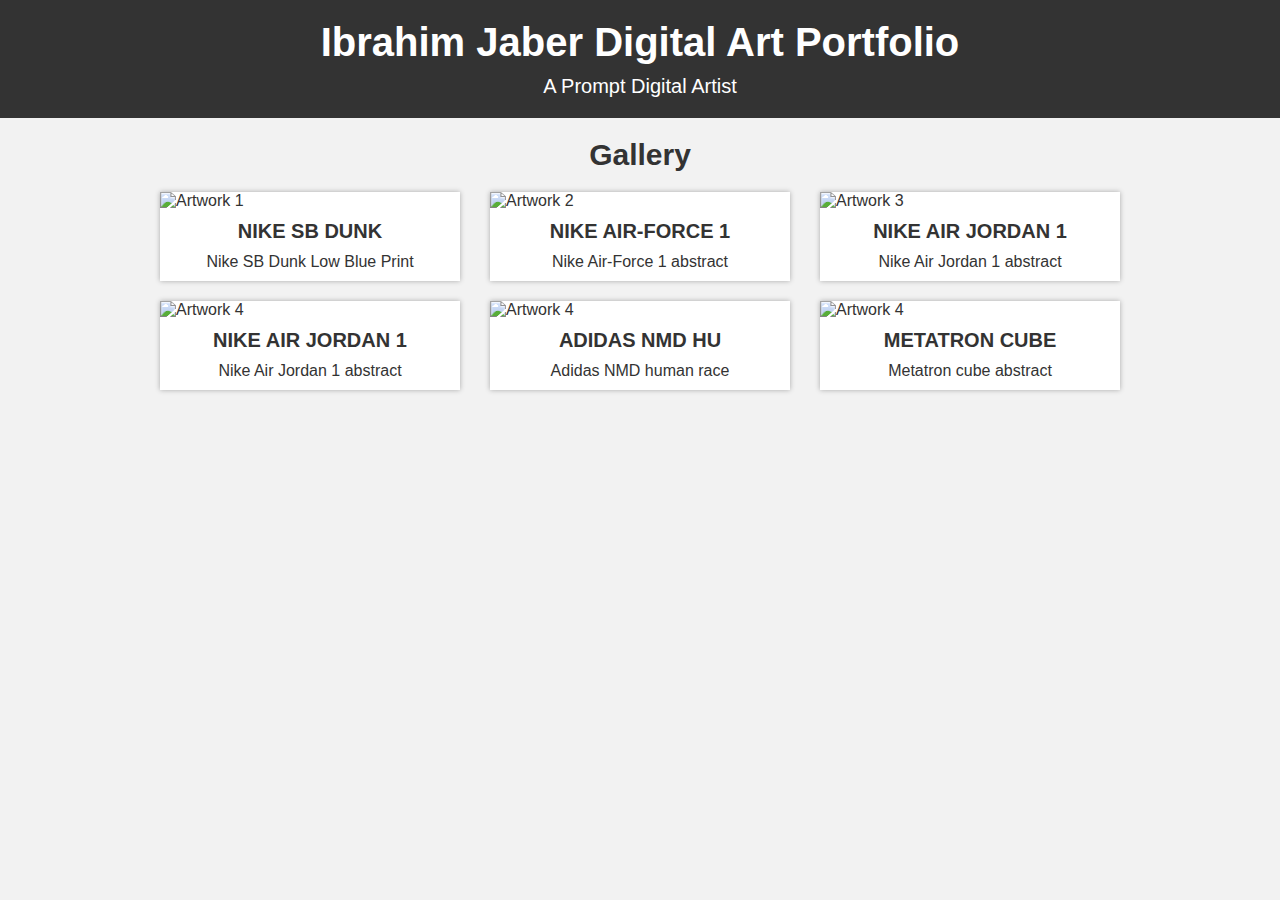
==== index.html @ abea9fb3 "Create index.html" ====
<!DOCTYPE html>
<html>
  <head>
    <meta charset="UTF-8" />
    <title>My Digital Art Portfolio</title>
    <style>
      * {
        box-sizing: border-box;
        margin: 0;
        padding: 0;
      }

      body {
        font-family: Arial, sans-serif;
        background-color: #f2f2f2;
        color: #333;
      }

      header {
        background-color: #333;
        color: #fff;
        padding: 20px;
        text-align: center;
      }

      h1 {
        font-size: 40px;
        margin-bottom: 10px;
      }

      p {
        font-size: 20px;
      }

      .container {
        max-width: 1000px;
        margin: 0 auto;
        padding: 20px;
      }

      h2 {
        font-size: 30px;
        margin-bottom: 20px;
        text-align: center;
      }

      .gallery {
        list-style: none;
        display: flex;
        flex-wrap: wrap;
        justify-content: space-between;
        align-items: center;
        margin-top: 20px;
      }

      .gallery li {
        flex-basis: calc(33.33% - 20px);
        margin-bottom: 20px;
        background-color: #fff;
        box-shadow: 0px 0px 5px 0px rgba(0, 0, 0, 0.3);
        overflow: hidden;
      }

      .gallery img {
        display: block;
        width: 100%;
        height: auto;
        transition: transform 0.3s ease-in-out;
      }

      .gallery img:hover {
        transform: scale(1.1);
      }

      .gallery h2 {
        font-size: 20px;
        font-weight: bold;
        margin: 10px;
        text-align: center;
      }

      .gallery p {
        font-size: 16px;
        margin: 10px;
        text-align: center;
      }
    </style>
  </head>
  <body>
    <header>
      <h1>Ibrahim Jaber Digital Art Portfolio</h1>
      <p>A Prompt Digital Artist</p>
    </header>
    <div class="container">
      <h2>Gallery</h2>
      <ul class="gallery">
        <li>
          <img
            src="https://cdn.midjourney.com/3dabcbf0-466f-40f3-8439-ecabcb28171b/0_0.png"
            alt="Artwork 1"
          />
          <h2>NIKE SB DUNK</h2>
          <p>Nike SB Dunk Low Blue Print</p>
        </li>

        <li>
          <img
            src="https://cdn.midjourney.com/aa0c0c64-c698-4795-860a-59872d05d14d/0_0.png"
            alt="Artwork 2"
          />
          <h2>NIKE AIR-FORCE 1</h2>
          <p>Nike Air-Force 1 abstract</p>
        </li>
        <li>
          <img
            src="https://cdn.midjourney.com/ab24501c-b0d7-4af2-800b-014ddfc85faf/grid_0.png"
            alt="Artwork 3"
          />
          <h2>NIKE AIR JORDAN 1</h2>
          <p>Nike Air Jordan 1 abstract</p>
        </li>
        <li>
          <img
            src="https://cdn.midjourney.com/eb5a5ac6-7e0d-4872-bfd2-1031306d101c/grid_0.png"
            alt="Artwork 4"
          />
          <h2>NIKE AIR JORDAN 1</h2>
          <p>Nike Air Jordan 1 abstract</p>
        </li>
        <li>
          <img
            src="https://cdn.midjourney.com/b8852e74-b1f6-4ca3-84a7-7736b9255b00/grid_0.png"
            alt="Artwork 4"
          />
          <h2>ADIDAS NMD HU</h2>
          <p>Adidas NMD human race</p>
        </li>
        <li>
          <img
            src="https://cdn.midjourney.com/568f0421-7470-4d71-9240-9274540d715c/grid_0.png"
            alt="Artwork 4"
          />
          <h2>METATRON CUBE</h2>
          <p>Metatron cube abstract</p>
        </li>
      </ul>
    </div>
  </body>
</html>
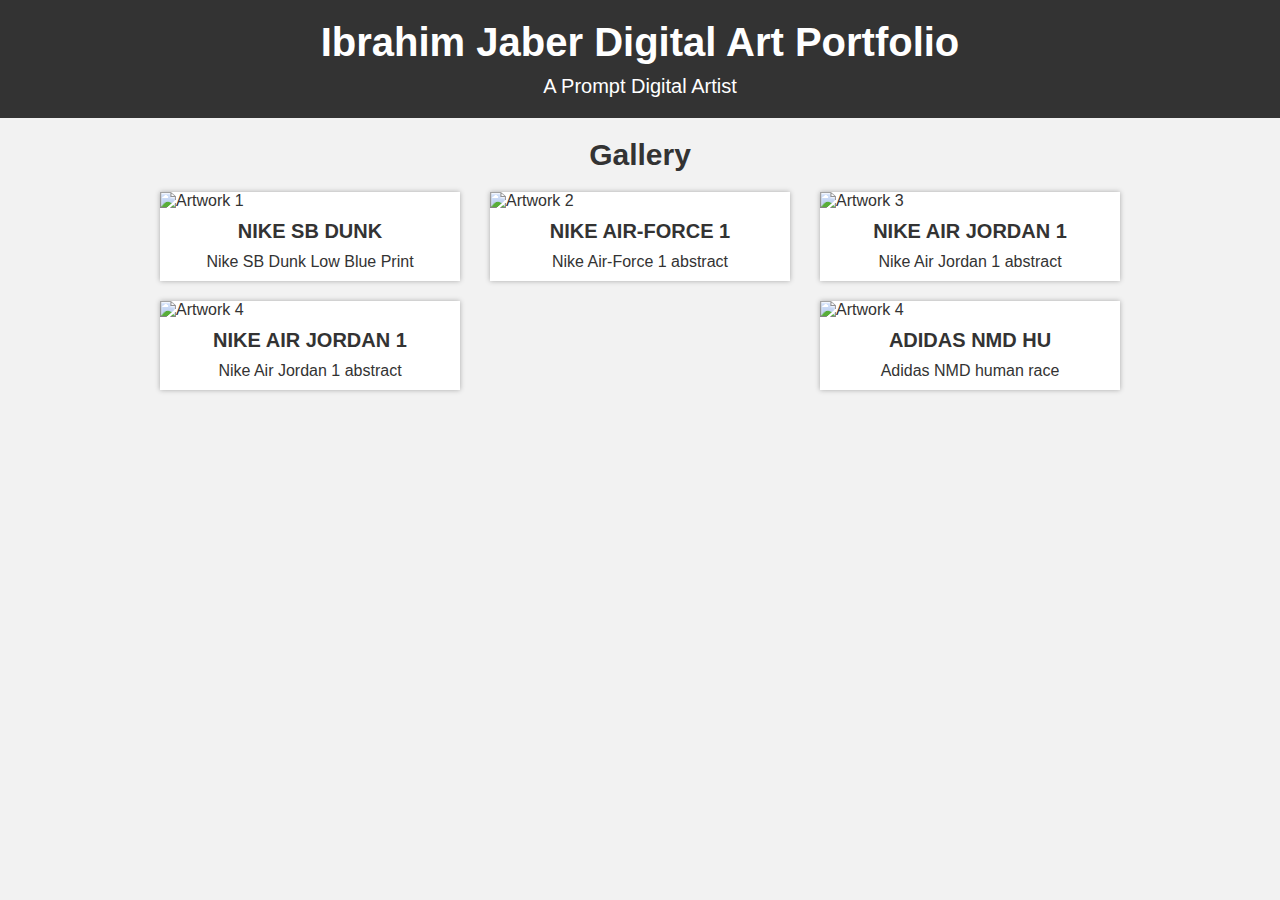
==== commit fa48a108: "Update index.html" ====
--- a/index.html
+++ b/index.html
@@ -135,14 +135,6 @@
           <h2>ADIDAS NMD HU</h2>
           <p>Adidas NMD human race</p>
         </li>
-        <li>
-          <img
-            src="https://cdn.midjourney.com/568f0421-7470-4d71-9240-9274540d715c/grid_0.png"
-            alt="Artwork 4"
-          />
-          <h2>METATRON CUBE</h2>
-          <p>Metatron cube abstract</p>
-        </li>
       </ul>
     </div>
   </body>
